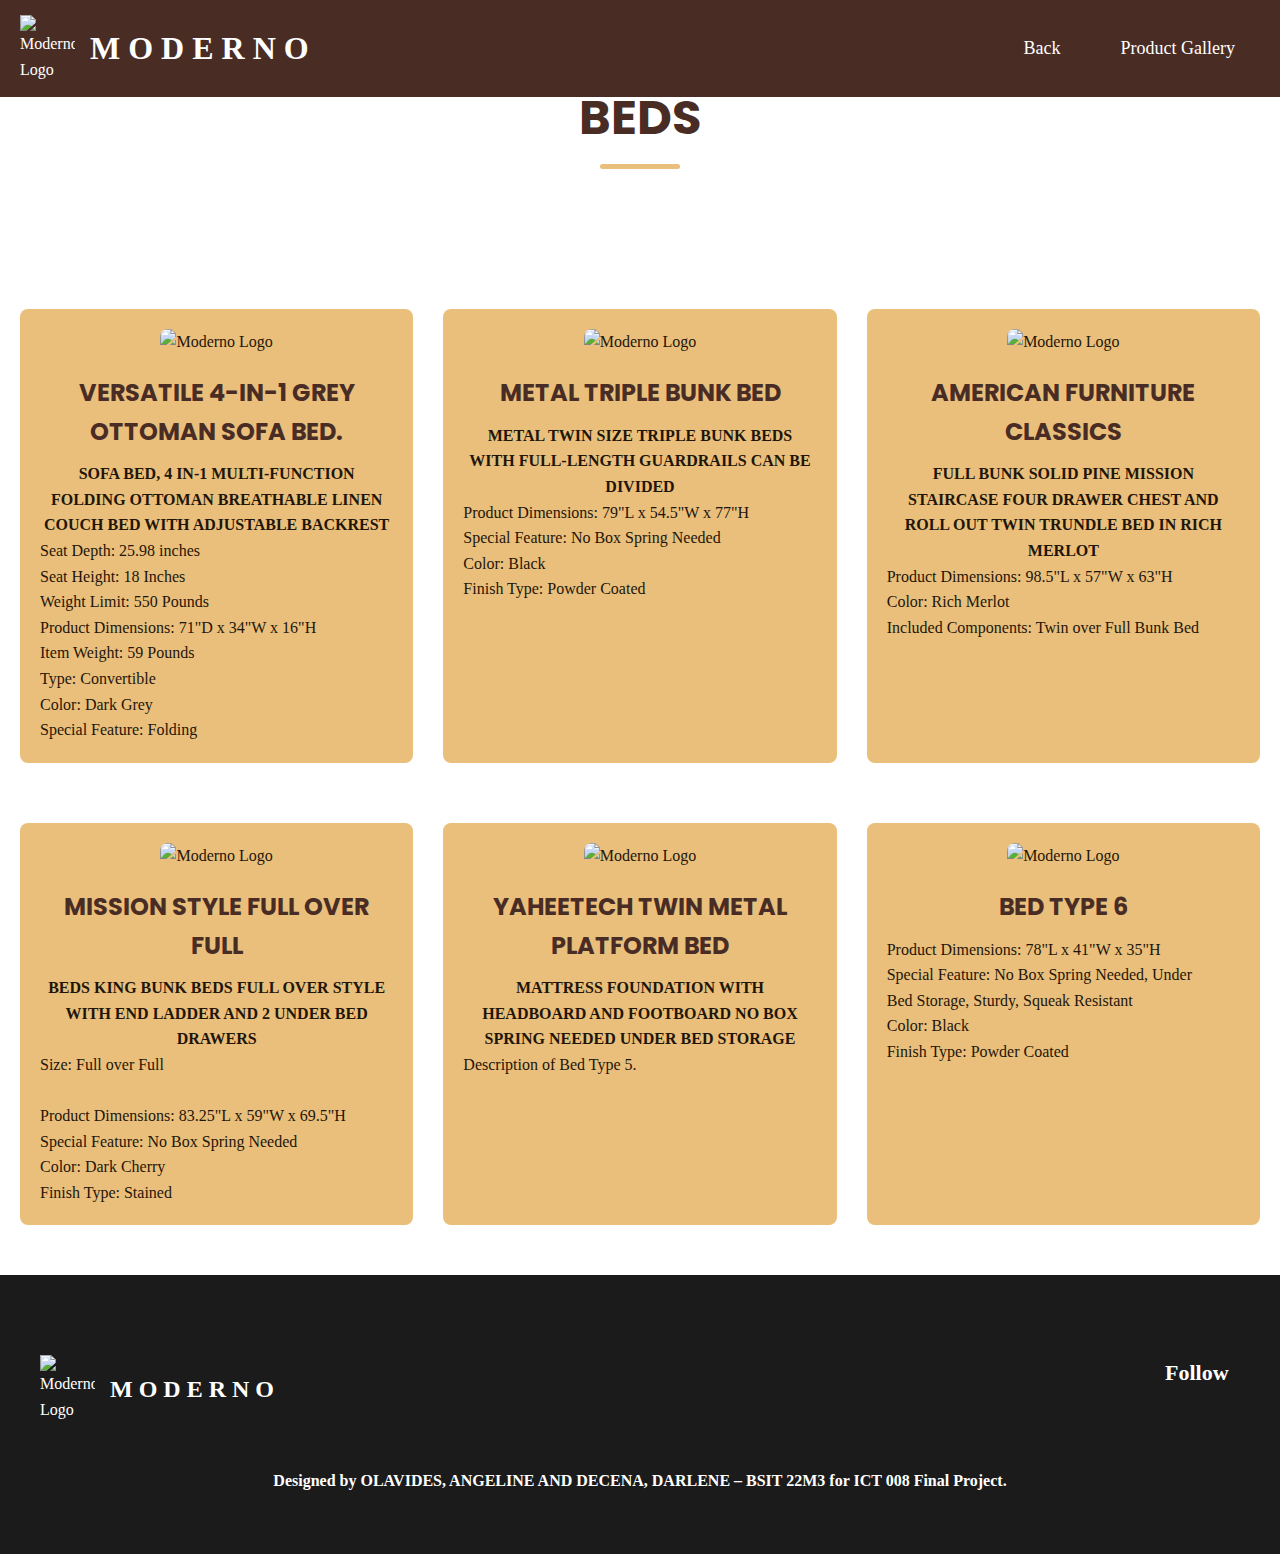
==== beds.html @ 993a465d "Add files via upload" ====
<!DOCTYPE html>
<html lang="en">
<head>
    <meta charset="UTF-8">
    <meta name="viewport" content="width=device-width, initial-scale=1.0">
    <title>Beds Page</title>
    <!-- Linking to the CSS file -->
    <link rel="stylesheet" href="beds.css">
</head>
<body>
    <!-- Header Section -->
    <header>
        <nav>
            <div class="nav_logo">
                <a href="#index.html">
                    <img src="C:\Users\ACER\Downloads\Sample HCI\logo.jpg" alt="Moderno Logo" />
                    <h2>M O D E R N O</h2>
                </a>
            </div>

            <input type="checkbox" id="click" />
            <label for="click">
                <i class="menu_btn bx bx-menu"></i>
                <i class="close_btn bx bx-x"></i>
            </label>

            <ul>
                <!-- Link to homepage -->
                <li><a href="index.html">Back</a></li>
				<li><a href="index.html#service">Product Gallery</a></li>
				
            </ul>
        </nav>
    </header>

    <!-- Main Content Section -->
    <main>
        <section class="section_container">
            <div class="section_title">
                <h2>Beds</h2>
            </div>

            <!-- Beds Section -->
            <div class="services_items">
                <div class="beds_item">
                    <img src="C:\Users\ACER\Downloads\Sample HCI\b1.jpg" alt="Moderno Logo" />
                    <h3>Versatile 4-in-1 Grey Ottoman Sofa Bed.</h3>
					<h4>Sofa Bed, 4 in-1 Multi-Function Folding Ottoman Breathable Linen Couch Bed with Adjustable Backrest</h4>
                    <p>Seat Depth:	25.98 inches<br>
					Seat Height:	18 Inches<br>
					Weight Limit:	550 Pounds<br>
					Product Dimensions:	71"D x 34"W x 16"H<br>
					Item Weight:	59 Pounds<br>
					Type:	Convertible<br>
					Color:	Dark Grey<br>
					Special Feature:	Folding
					</p>
                </div>
                <div class="beds_item">
                    <img src="C:\Users\ACER\Downloads\Sample HCI\b2.jpg" alt="Moderno Logo" />
                    <h3>Metal Triple Bunk Bed</h3>
					<h4>Metal Twin Size Triple Bunk Beds with Full-Length Guardrails can be Divided</h4>
                    <p>Product Dimensions:	79"L x 54.5"W x 77"H<br>
					Special Feature:	No Box Spring Needed<br>
					Color:	Black<br>
					Finish Type:	Powder Coated
					</p>
                </div>
                <div class="beds_item">
                    <img src="C:\Users\ACER\Downloads\Sample HCI\b3.jpg" alt="Moderno Logo" />
                    <h3>American Furniture Classics</h3>
					<h4>Full Bunk Solid Pine Mission Staircase Four Drawer Chest and Roll Out Twin Trundle Bed in Rich Merlot</h4>
                    <p>Product Dimensions:	98.5"L x 57"W x 63"H<br>
					Color:	Rich Merlot<br>
					Included Components:	Twin over Full Bunk Bed
					</p>
                </div>
				<div class="beds_item">
                    <img src="C:\Users\ACER\Downloads\Sample HCI\b4.jpg" alt="Moderno Logo" />
                    <h3>Mission Style Full Over Full</h3>
					<h4>Beds King Bunk Beds Full Over Style with End Ladder and 2 Under Bed Drawers</h4>
                    <p>Size:	Full over Full<br><br>
					Product Dimensions:	83.25"L x 59"W x 69.5"H<br>
					Special Feature:	No Box Spring Needed<br>
					Color:	Dark Cherry<br>
					Finish Type:	Stained
				</p>
                </div>
				<div class="beds_item">
                    <img src="C:\Users\ACER\Downloads\Sample HCI\b5.jpg" alt="Moderno Logo" />
                    <h3>Yaheetech Twin Metal Platform Bed</h3>
					<h4>Mattress Foundation with Headboard and Footboard No Box Spring Needed Under Bed Storage</h4>
                    <p>Description of Bed Type 5.</p>
                </div>
				<div class="beds_item">
                    <img src="C:\Users\ACER\Downloads\Sample HCI\b6.jpg" alt="Moderno Logo" />
                    <h3>Bed Type 6</h3>
					<h4></h4>
                    <p>Product Dimensions:	78"L x 41"W x 35"H<br>
					Special Feature:	No Box Spring Needed, Under <br>
					Bed Storage, Sturdy, Squeak Resistant<br>
					Color:	Black<br>
					Finish Type:	Powder Coated
					</p>
                </div>
                <!-- Add more beds items as needed -->
            </div>
        </section>
    </main>

    <!-- Footer Section -->
    <footer>
        <div class="section_container">
            <div class="footer_section">
                <div class="footer_logo">
                    <a href="index.html">
                        <img src="C:\Users\ACER\Downloads\Sample HCI\logo.jpg" alt="Moderno Logo" />
                        <h2>M O D E R N O</h2>
                    </a>
                </div>

                

                <div class="follow_us">
                    <h3>Follow</h3>
                    <i class="bx bxl-facebook-circle"></i>
                    <i class="bx bxl-twitter"></i>
                    <i class="bx bxl-instagram-alt"></i>
                </div>
            </div>
        </div>
		<h4 style =text-align:center>Designed by OLAVIDES, ANGELINE AND DECENA, DARLENE – BSIT 22M3 for ICT 008 Final Project.</h4>
    </footer>
	
</body>
</html>
---- beds.css ----
/* Importing Google font - Poppins */
@import url("https://fonts.googleapis.com/css2?family=Poppins:wght@400;500;600;700&display=swap");

/* Defining Custom Variables */
:root {
    /* Colors */
    --primary-color: #492d25;
    --secondary-color: #eabf7c;
    --dark-color: #1f1609;
    --white-color: #fff;
    --light-gray-color: #eabf7c;

    /* Site Max-Width */
    --site-max-width: 1300px;

    /* Fonts */
    --font-primary: 'Poppins', sans-serif;
}

html {
    scroll-behavior: smooth;
}



body {
    background-color: var(--white-color);
    margin: 0;
    padding: 0;
    font-family: var(--font-primary);
    color: var(--dark-color);
    line-height: 1.6;
}

/* Setting for the whole website */
a {
    text-decoration: none;
    color: inherit;
}

ul {
    list-style: none;
    padding: 0;
    margin: 0;
}

/* Section Container */
.section_container {
    margin: 0 auto;
    max-width: var(--site-max-width);
    padding: 20px;
}

/* Section Title */
.section_title {
    text-align: center;
    padding: 60px 0 100px;
    font-size: 32px;
    font-family: var(--font-primary);
    text-transform: uppercase;
    color: var(--primary-color);
}



.section_title::after {
    content: '';
    width: 80px;
    background: var(--secondary-color);
    height: 5px;
    display: block;
    margin: 7px auto 0;
    border-radius: 8px;
}

/* Styling for the header section */
header {
    position: fixed;
    top: 0;
    width: 100%;
    z-index: 1;
    background: var(--primary-color);
    padding: 15px 0;
}

nav {
    display: flex;
    justify-content: space-between;
    align-items: center;
    margin: 0 auto;
    max-width: var(--site-max-width);
    padding: 0 20px;
}

nav .nav_logo a {
    display: flex;
    gap: 15px;
    align-items: center;
    color: var(--white-color);
    text-decoration: none;
}

nav .nav_logo a img {
    max-width: 55px;
}

nav .nav_logo h2 {
    color: var(--white-color);
    font-weight: 600;
    font-size: 32px;
    margin: 0;
}

nav ul {
    display: flex;
    gap: 10px;
    margin: 0;
    padding: 0;
}

nav ul li a {
    display: block;
    padding: 10px 25px;
    font-size: 18px;
    font-weight: 500;
    color: var(--white-color);
    border-radius: 30px;
    transition: all 0.2s ease;
}

nav ul li a:hover {
    color: var(--primary-color);
    background-color: var(--secondary-color);
}

nav label {
    font-size: 32px;
    color: var(--white-color);
    cursor: pointer;
   
}

label .menu_btn,
label .close_btn {
    display: none;
}

#click {
    display: none;
}

/* Reset and General Styles */
* {
    margin: 0;
    padding: 0;
    box-sizing: border-box;
}

/* Global Styles */
body {
    font-family: var(--font-secondary);
    background-color: var(--white-color);
    color: var(--dark-color);
    line-height: 1.6;
}

a {
    text-decoration: none;
    color: inherit;
}

ul {
    list-style: none;
}

/* Section Container */
.section_container {
    margin: 0 auto;
    max-width: var(--site-max-width);
    padding: 20px;
}

/* Section Title */
.section_title {
    text-align: center;
    padding: 60px 0 100px;
    font-size: 32px;
    font-family: var(--font-primary);
    text-transform: uppercase;
    color: var(--primary-color);
}

.section_title::after {
    content: '';
    width: 80px;
    background: var(--secondary-color);
    height: 5px;
    display: block;
    margin: 7px auto 0;
    border-radius: 8px;
}

/* Services Items */
.services_items {
    display: flex;
    flex-wrap: wrap;
    justify-content: space-between;
    gap: 30px;
    margin-top: 40px;
}

.services_items .beds_item {
    flex: 0 0 calc(33.33% - 20px); /* Three items per row */
    max-width: calc(33.33% - 20px);
    padding: 20px;
    background-color: var(--light-gray-color);
    border-radius: 8px;
    text-align: center;
    transition: transform 0.3s ease;
    box-sizing: border-box;
    margin-bottom: 30px;
}

.services_items .beds_item:hover {
    transform: translateY(-5px);
    box-shadow: 0px 8px 16px rgba(0, 0, 0, 0.1);
}

.services_items .beds_item img {
    max-width: 100%;
    border-radius: 8px;
    margin-bottom: 20px;
}

.services_items .beds_item h3 {
    font-size: 24px;
    font-family: var(--font-primary);
    color: var(--primary-color);
    margin-bottom: 10px;
	text-transform: uppercase;
}
.services_items .beds_item h4 {
	text-align: left;
	text-align:center;
	text-transform: uppercase;
}


.services_items .beds_item p {
    font-size: 16px;
    color: var(--dark-color);
	text-align: left;
}

/* Responsive Media Query for max-width: 768px */
@media screen and (max-width: 768px) {
    .services_items .beds_item {
        flex: 1 1 100%; /* Full width on smaller screens */
        max-width: 100%;
    }

    nav {
        padding: 15px 20px;
    }

    nav ul {
        display: none;
        position: absolute;
        top: 100%;
        left: 0;
        width: 100%;
        background: var(--primary-color);
        flex-direction: column;
        gap: 10px;
        text-align: center;
        z-index: 10;
    }

    nav ul li {
        margin-bottom: 10px;
    }

    nav ul li a {
        padding: 10px 0;
        width: 100%;
        border-radius: 0;
        color: var(--white-color);
        transition: background-color 0.3s;
    }

    nav ul li a:hover {
        background-color: var(--secondary-color);
    }

    #click:checked ~ ul {
        display: flex;
    }

    label .menu_btn {
        display: block;
    }

    label .close_btn {
        display: none;
    }
}

/* Footer Section */
footer {
    background: #1b1b1b;
    color: var(--white-color);
    padding: 60px 20px;
}

.footer_section {
    display: flex;
    justify-content: space-between;
}

.footer_section h3 {
    font-size: 22px;
    margin-bottom: 16px;
    font-weight: 600;
}

.footer_section .footer_logo a {
    display: flex;
    gap: 15px;
    align-items: center;
    color: var(--white-color);
    text-decoration: none;
}

.footer_section .footer_logo a img {
    max-width: 55px;
}

.footer_section .footer_logo a h2 {
    font-weight: 600;
    margin: 0;
}

.footer_section .useful_links ul li {
    margin-bottom: 10px;
}

.footer_section .useful_links ul li a {
    color: var(--white-color);
    font-size: 17px;
    transition: text-decoration 0.3s;
}

.footer_section .useful_links ul li a:hover {
    text-decoration: underline;
}

.footer_section .contact_us ul li {
    margin-bottom: 10px;
    display: flex;
    align-items: center;
    gap: 10px;
}

.footer_section .contact_us ul li i {
    font-size: 25px;
}

.footer_section .contact_us ul li span {
    font-size: 17px;
}

.footer_section .follow_us i {
    font-size: 26px;
    margin-right: 25px;
    cursor: pointer;
    transition: all 0.3s ease;
}

.footer_section .follow_us i:hover {
    color: var(--secondary-color);
}
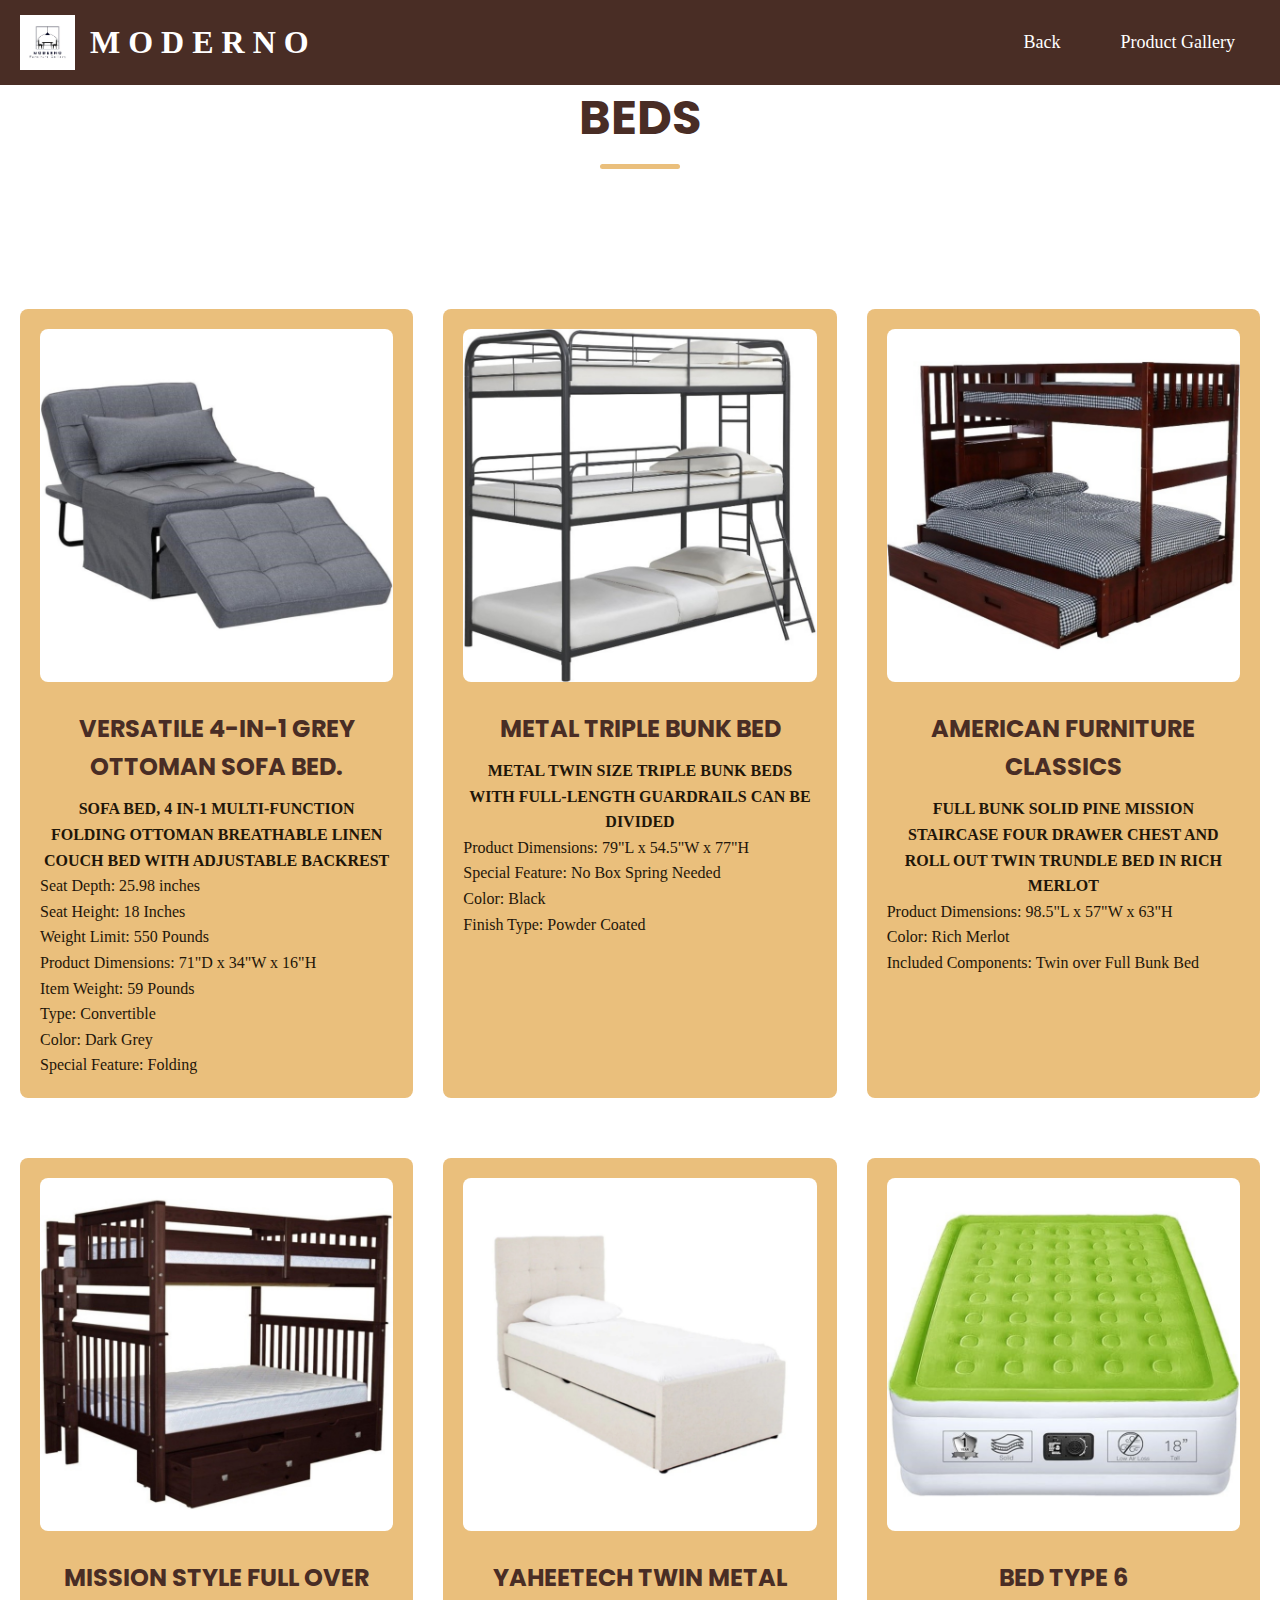
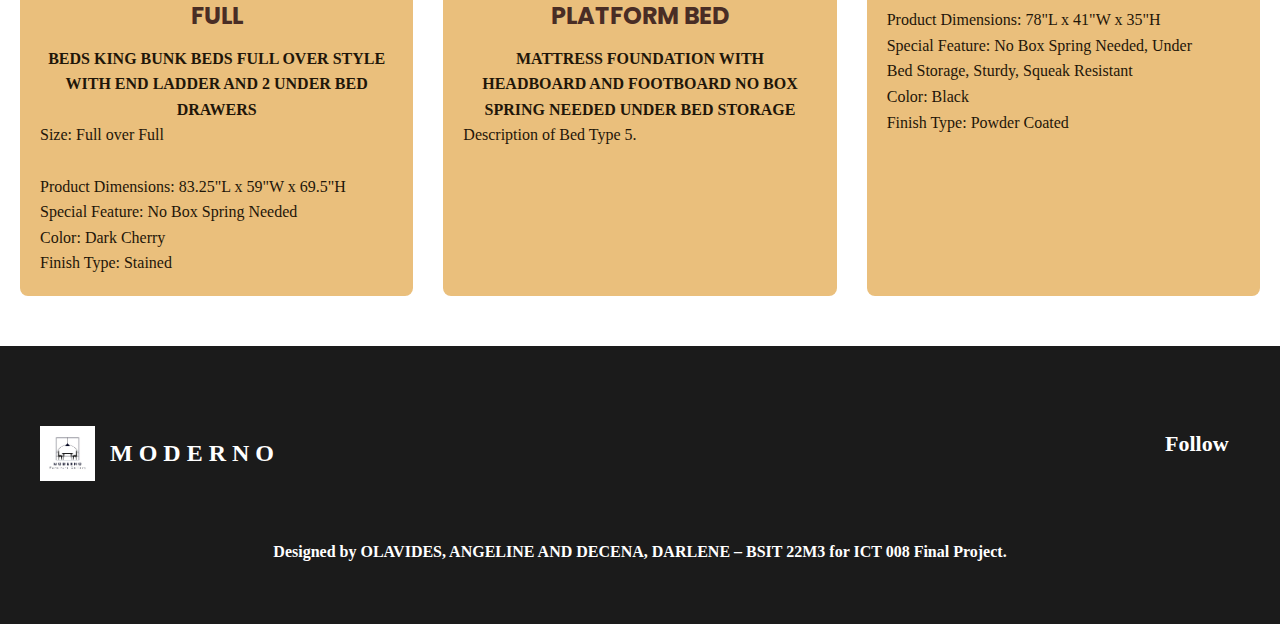
==== commit fb5ad6ef: "Update beds.html" ====
--- a/beds.html
+++ b/beds.html
@@ -13,7 +13,7 @@
         <nav>
             <div class="nav_logo">
                 <a href="#index.html">
-                    <img src="C:\Users\ACER\Downloads\Sample HCI\logo.jpg" alt="Moderno Logo" />
+                    <img src="logo.jpg" alt="Moderno Logo" />
                     <h2>M O D E R N O</h2>
                 </a>
             </div>
@@ -43,7 +43,7 @@
             <!-- Beds Section -->
             <div class="services_items">
                 <div class="beds_item">
-                    <img src="C:\Users\ACER\Downloads\Sample HCI\b1.jpg" alt="Moderno Logo" />
+                    <img src="b1.jpg" alt="Moderno Logo" />
                     <h3>Versatile 4-in-1 Grey Ottoman Sofa Bed.</h3>
 					<h4>Sofa Bed, 4 in-1 Multi-Function Folding Ottoman Breathable Linen Couch Bed with Adjustable Backrest</h4>
                     <p>Seat Depth:	25.98 inches<br>
@@ -57,7 +57,7 @@
 					</p>
                 </div>
                 <div class="beds_item">
-                    <img src="C:\Users\ACER\Downloads\Sample HCI\b2.jpg" alt="Moderno Logo" />
+                    <img src="b2.jpg" alt="Moderno Logo" />
                     <h3>Metal Triple Bunk Bed</h3>
 					<h4>Metal Twin Size Triple Bunk Beds with Full-Length Guardrails can be Divided</h4>
                     <p>Product Dimensions:	79"L x 54.5"W x 77"H<br>
@@ -67,7 +67,7 @@
 					</p>
                 </div>
                 <div class="beds_item">
-                    <img src="C:\Users\ACER\Downloads\Sample HCI\b3.jpg" alt="Moderno Logo" />
+                    <img src="b3.jpg" alt="Moderno Logo" />
                     <h3>American Furniture Classics</h3>
 					<h4>Full Bunk Solid Pine Mission Staircase Four Drawer Chest and Roll Out Twin Trundle Bed in Rich Merlot</h4>
                     <p>Product Dimensions:	98.5"L x 57"W x 63"H<br>
@@ -76,7 +76,7 @@
 					</p>
                 </div>
 				<div class="beds_item">
-                    <img src="C:\Users\ACER\Downloads\Sample HCI\b4.jpg" alt="Moderno Logo" />
+                    <img src="b4.jpg" alt="Moderno Logo" />
                     <h3>Mission Style Full Over Full</h3>
 					<h4>Beds King Bunk Beds Full Over Style with End Ladder and 2 Under Bed Drawers</h4>
                     <p>Size:	Full over Full<br><br>
@@ -87,13 +87,13 @@
 				</p>
                 </div>
 				<div class="beds_item">
-                    <img src="C:\Users\ACER\Downloads\Sample HCI\b5.jpg" alt="Moderno Logo" />
+                    <img src="b5.jpg" alt="Moderno Logo" />
                     <h3>Yaheetech Twin Metal Platform Bed</h3>
 					<h4>Mattress Foundation with Headboard and Footboard No Box Spring Needed Under Bed Storage</h4>
                     <p>Description of Bed Type 5.</p>
                 </div>
 				<div class="beds_item">
-                    <img src="C:\Users\ACER\Downloads\Sample HCI\b6.jpg" alt="Moderno Logo" />
+                    <img src="b6.jpg" alt="Moderno Logo" />
                     <h3>Bed Type 6</h3>
 					<h4></h4>
                     <p>Product Dimensions:	78"L x 41"W x 35"H<br>
@@ -114,7 +114,7 @@
             <div class="footer_section">
                 <div class="footer_logo">
                     <a href="index.html">
-                        <img src="C:\Users\ACER\Downloads\Sample HCI\logo.jpg" alt="Moderno Logo" />
+                        <img src="logo.jpg" alt="Moderno Logo" />
                         <h2>M O D E R N O</h2>
                     </a>
                 </div>
